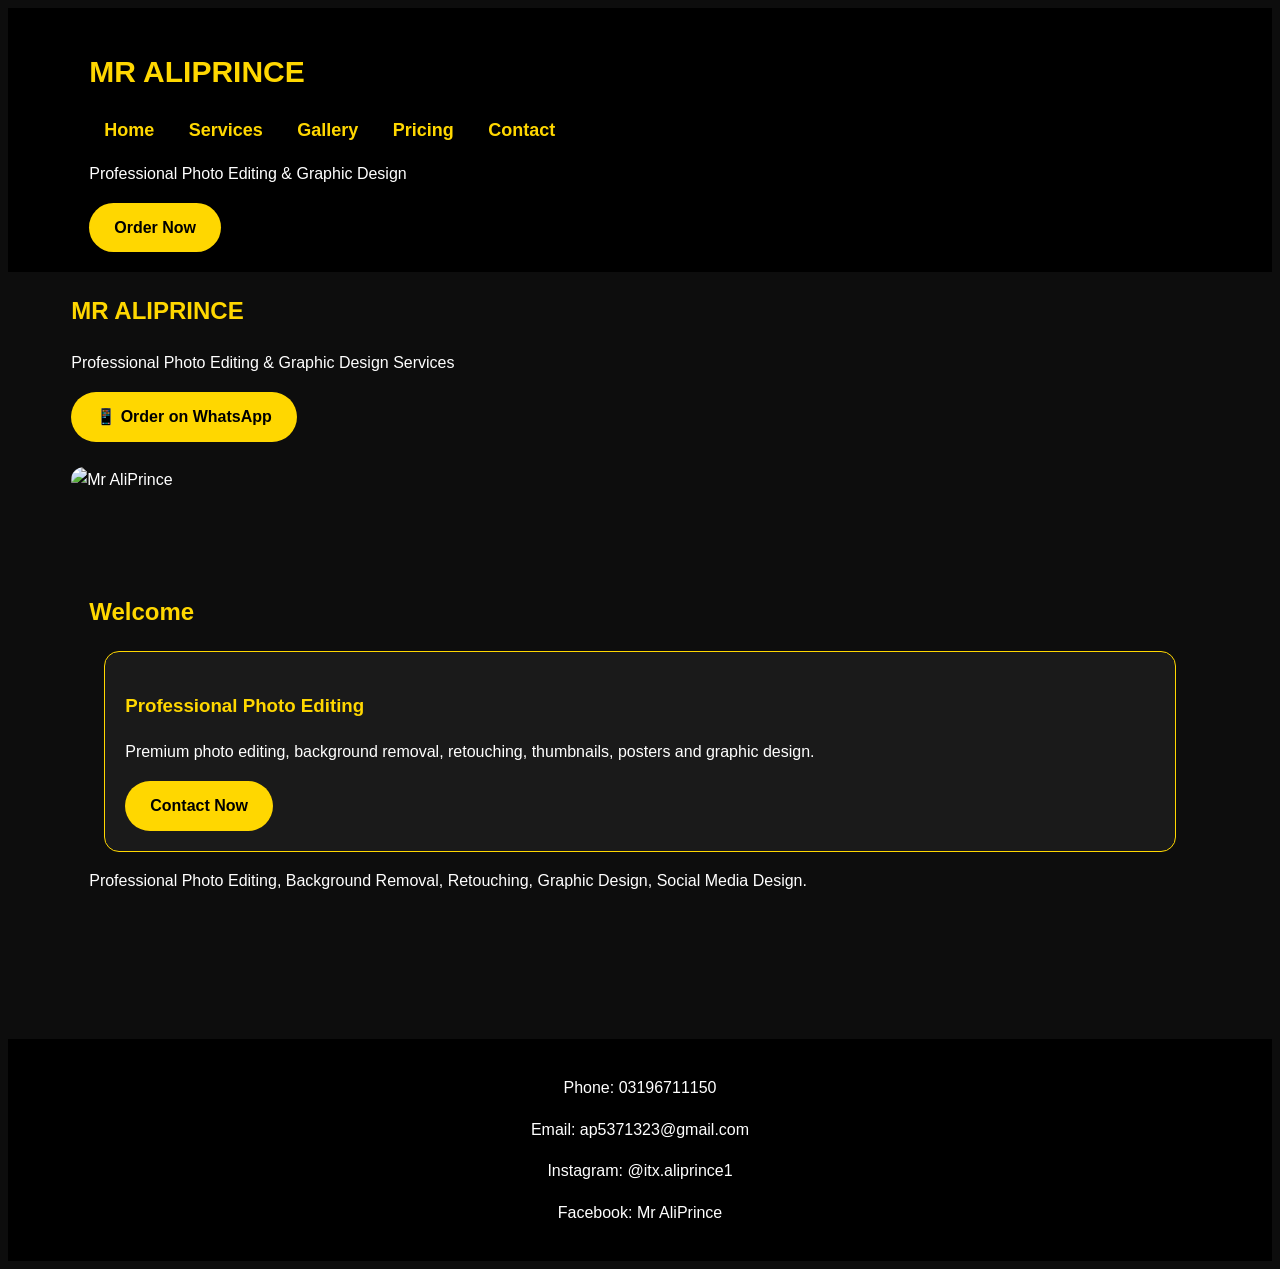
==== index.html @ 217202ed "Update index.html" ====
<!DOCTYPE html>
<html lang="en">
<head>
<meta charset="UTF-8">
<meta name="viewport" content="width=device-width, initial-scale=1.0">
<title>Mr AliPrince | Photo Editing</title>

<link rel="stylesheet" href="css/style.css">
</head>

<body>

<header>
<div class="container">
<h1 class="logo">MR ALIPRINCE</h1>
<nav>
    <a href="#home">Home</a>
    <a href="#services">Services</a>
    <a href="#gallery">Gallery</a>
    <a href="#pricing">Pricing</a>
    <a href="#contact">Contact</a>
</nav>
<p>Professional Photo Editing & Graphic Design</p>

<a class="btn" href="https://wa.me/923196711150">
Order Now
</a>
</div>
</header>
<section class="hero">
  <div class="container">
    <h1>MR ALIPRINCE</h1>
    <p>Professional Photo Editing & Graphic Design Services</p>

    <a href="https://wa.me/923196711150" class="btn">
      📱 Order on WhatsApp
    </a>

    <br><br>

    <img src="https://via.placeholder.com/500x350"
         alt="Mr AliPrince"
         style="width:100%;max-width:500px;border-radius:20px;">
  </div>
</section>
<section class="section">
<div class="container">

<h2>Welcome</h2>
<div class="card">
    <h3>Professional Photo Editing</h3>
    <p>Premium photo editing, background removal, retouching, thumbnails, posters and graphic design.</p>

    <a href="https://wa.me/923196711150" class="btn">
        Contact Now
    </a>
</div>
<p>
Professional Photo Editing,
Background Removal,
Retouching,
Graphic Design,
Social Media Design.
</p>

</div>
</section>

<footer>

<p>Phone: 03196711150</p>

<p>Email: ap5371323@gmail.com</p>

<p>Instagram: @itx.aliprince1</p>

<p>Facebook: Mr AliPrince</p>

</footer>

</body>
</html>
---- css/style.css ----
Update CSS
*{
margin:0;
padding:0;
box-sizing:border-box;
}

body{
background:#0d0d0d;
color:#fff;
font-family:Arial,sans-serif;
line-height:1.6;
}

.container{
width:90%;
max-width:1200px;
margin:auto;
}

header{
background:#000;
padding:20px;
position:sticky;
top:0;
}

.logo{
color:#FFD700;
font-size:30px;
font-weight:bold;
}

.btn{
background:#FFD700;
color:#000;
padding:12px 25px;
border-radius:30px;
text-decoration:none;
font-weight:bold;
display:inline-block;
}

.section{
padding:80px 20px;
}

.card{
background:#1a1a1a;
padding:20px;
border-radius:15px;
margin:15px;
border:1px solid #FFD700;
}

h1,h2,h3{
color:#FFD700;
}

img{
max-width:100%;
border-radius:15px;
}

footer{
background:#000;
text-align:center;
padding:20px;
margin-top:50px;
}
nav{
    margin-top:20px;
}

nav a{
    color:#FFD700;
    text-decoration:none;
    margin:0 15px;
    font-size:18px;
    font-weight:bold;
    transition:0.3s;
}

nav a:hover{
    color:white;
}
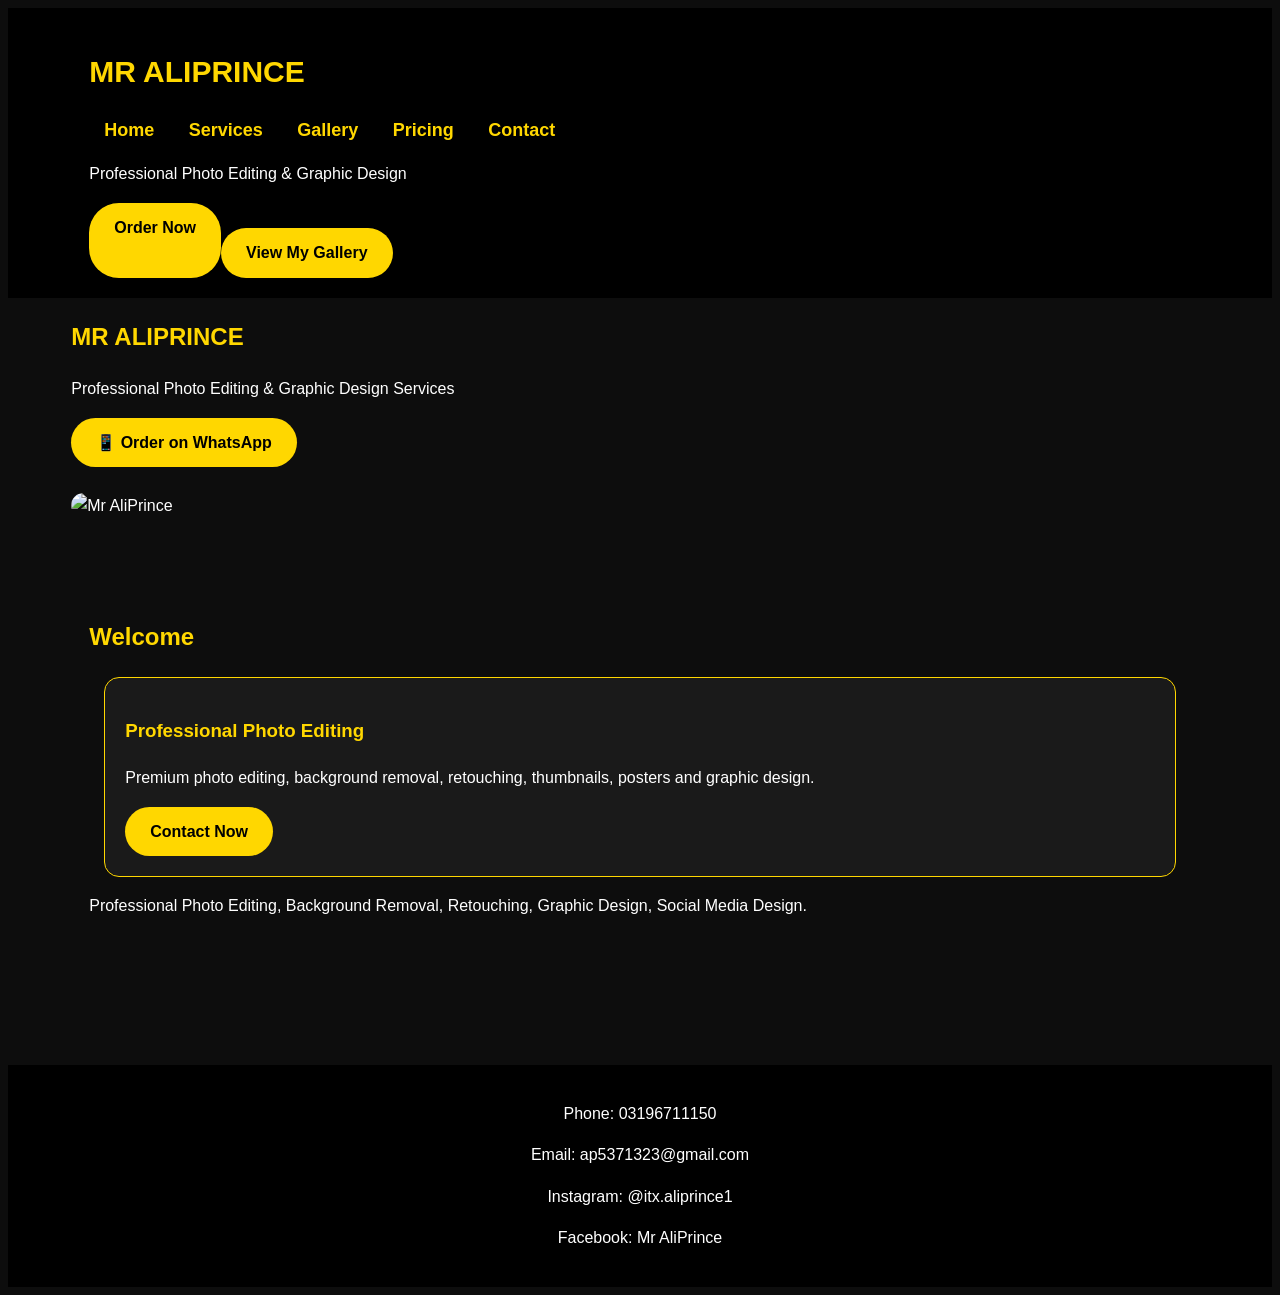
==== commit f4d9cd9c: "Update index.html" ====
--- a/index.html
+++ b/index.html
@@ -24,6 +24,9 @@
 
 <a class="btn" href="https://wa.me/923196711150">
 Order Now
+<br><br>
+
+<a class="btn" href="gallery.html">View My Gallery</a>
 </a>
 </div>
 </header>
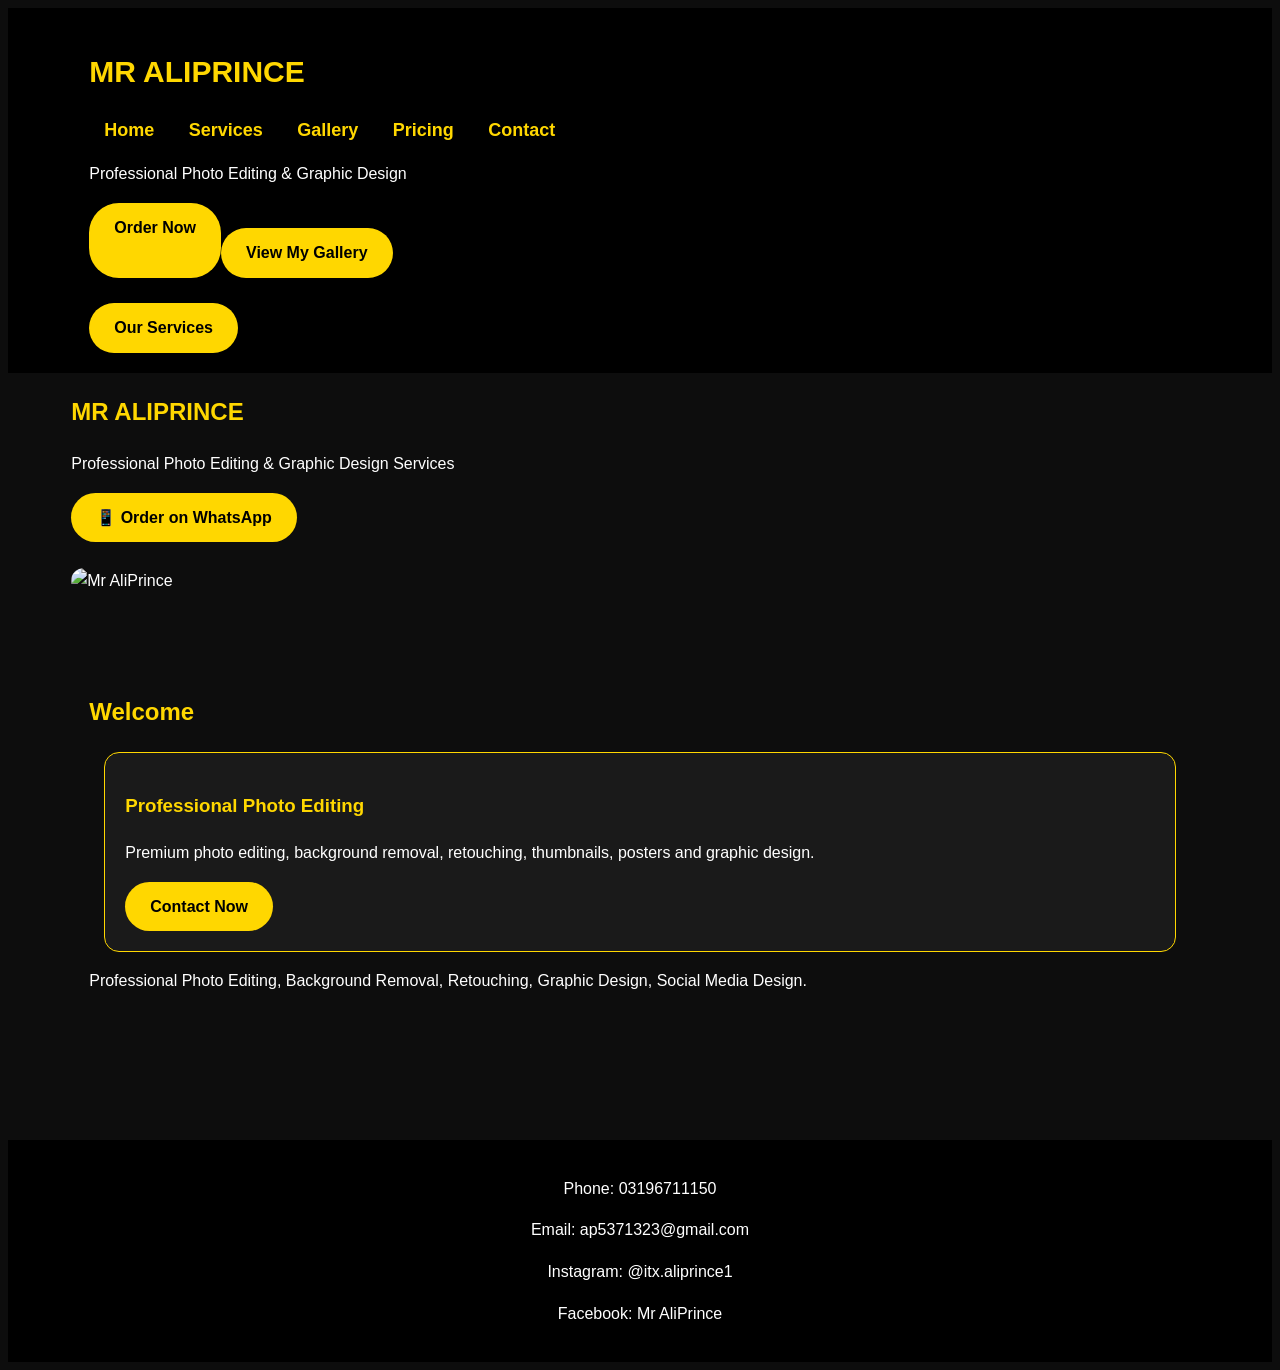
==== commit 3bd32b02: "Update index.html" ====
--- a/index.html
+++ b/index.html
@@ -27,6 +27,9 @@
 <br><br>
 
 <a class="btn" href="gallery.html">View My Gallery</a>
+<br><br>
+
+<a class="btn" href="services.html">Our Services</a>
 </a>
 </div>
 </header>
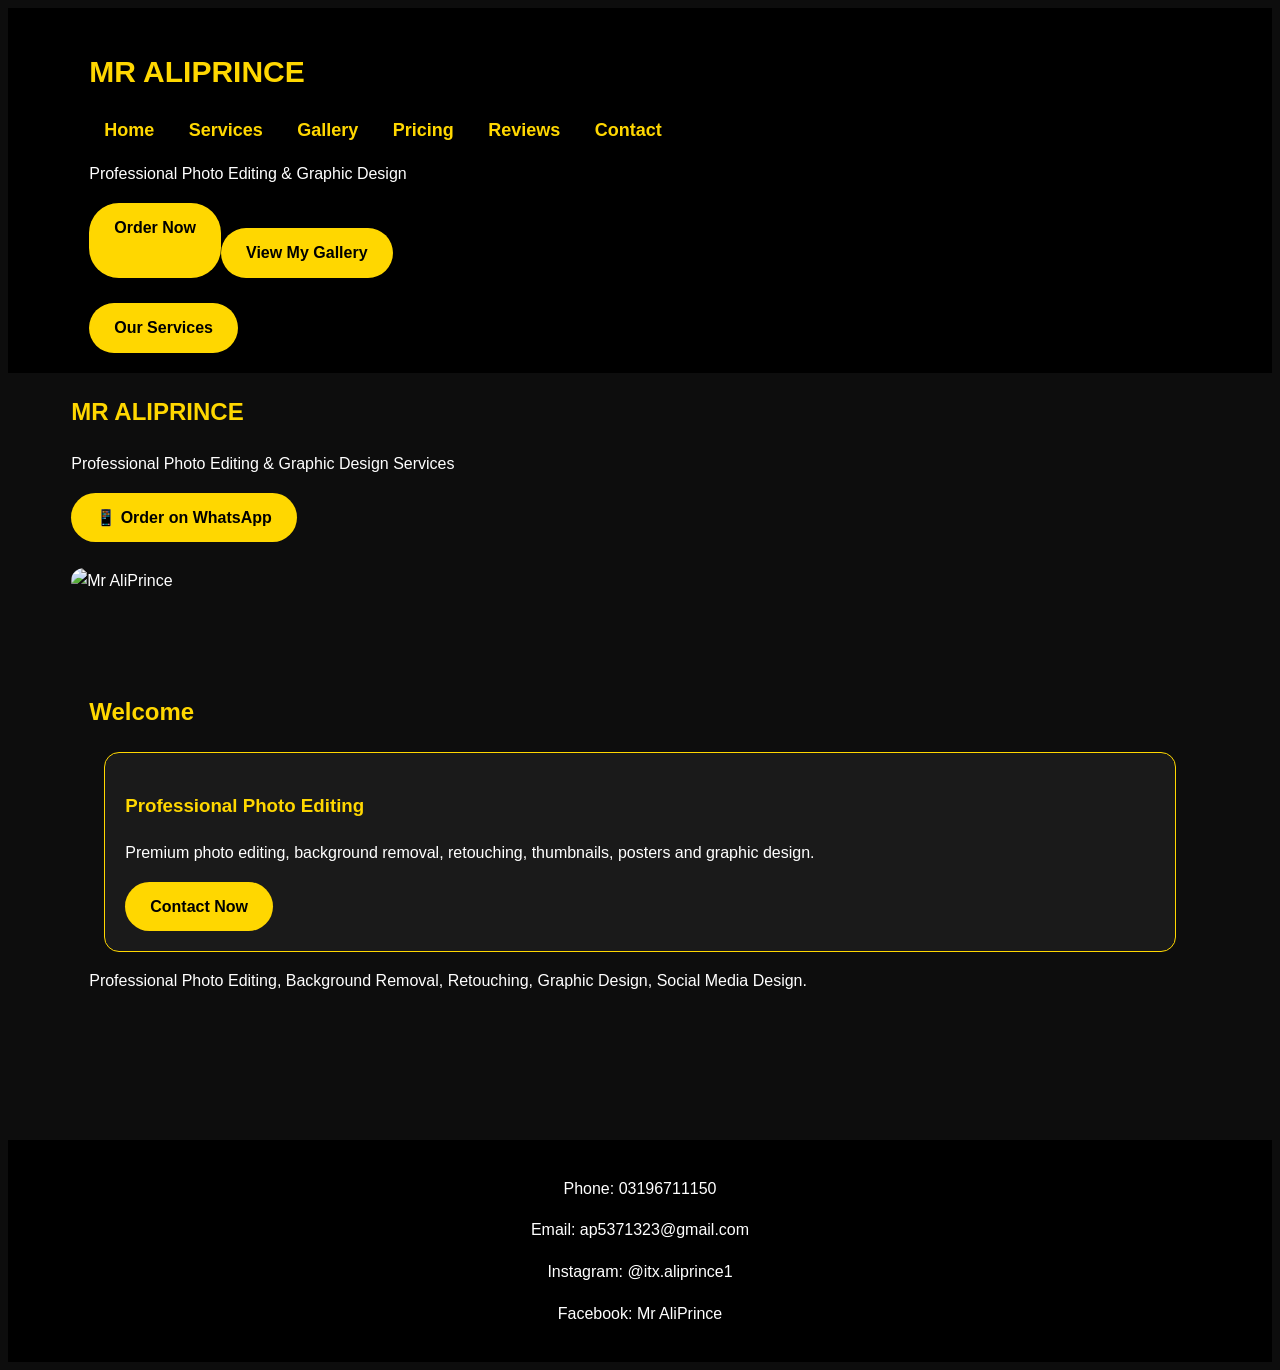
==== commit f30f16c3: "Update index.html" ====
--- a/index.html
+++ b/index.html
@@ -14,11 +14,12 @@
 <div class="container">
 <h1 class="logo">MR ALIPRINCE</h1>
 <nav>
-    <a href="#home">Home</a>
-    <a href="#services">Services</a>
-    <a href="#gallery">Gallery</a>
-    <a href="#pricing">Pricing</a>
-    <a href="#contact">Contact</a>
+<a href="index.html">Home</a>
+<a href="services.html">Services</a>
+<a href="gallery.html">Gallery</a>
+<a href="pricing.html">Pricing</a>
+<a href="reviews.html">Reviews</a>
+<a href="contact.html">Contact</a>
 </nav>
 <p>Professional Photo Editing & Graphic Design</p>
 
@@ -30,7 +31,6 @@
 <br><br>
 
 <a class="btn" href="services.html">Our Services</a>
-</a>
 </div>
 </header>
 <section class="hero">
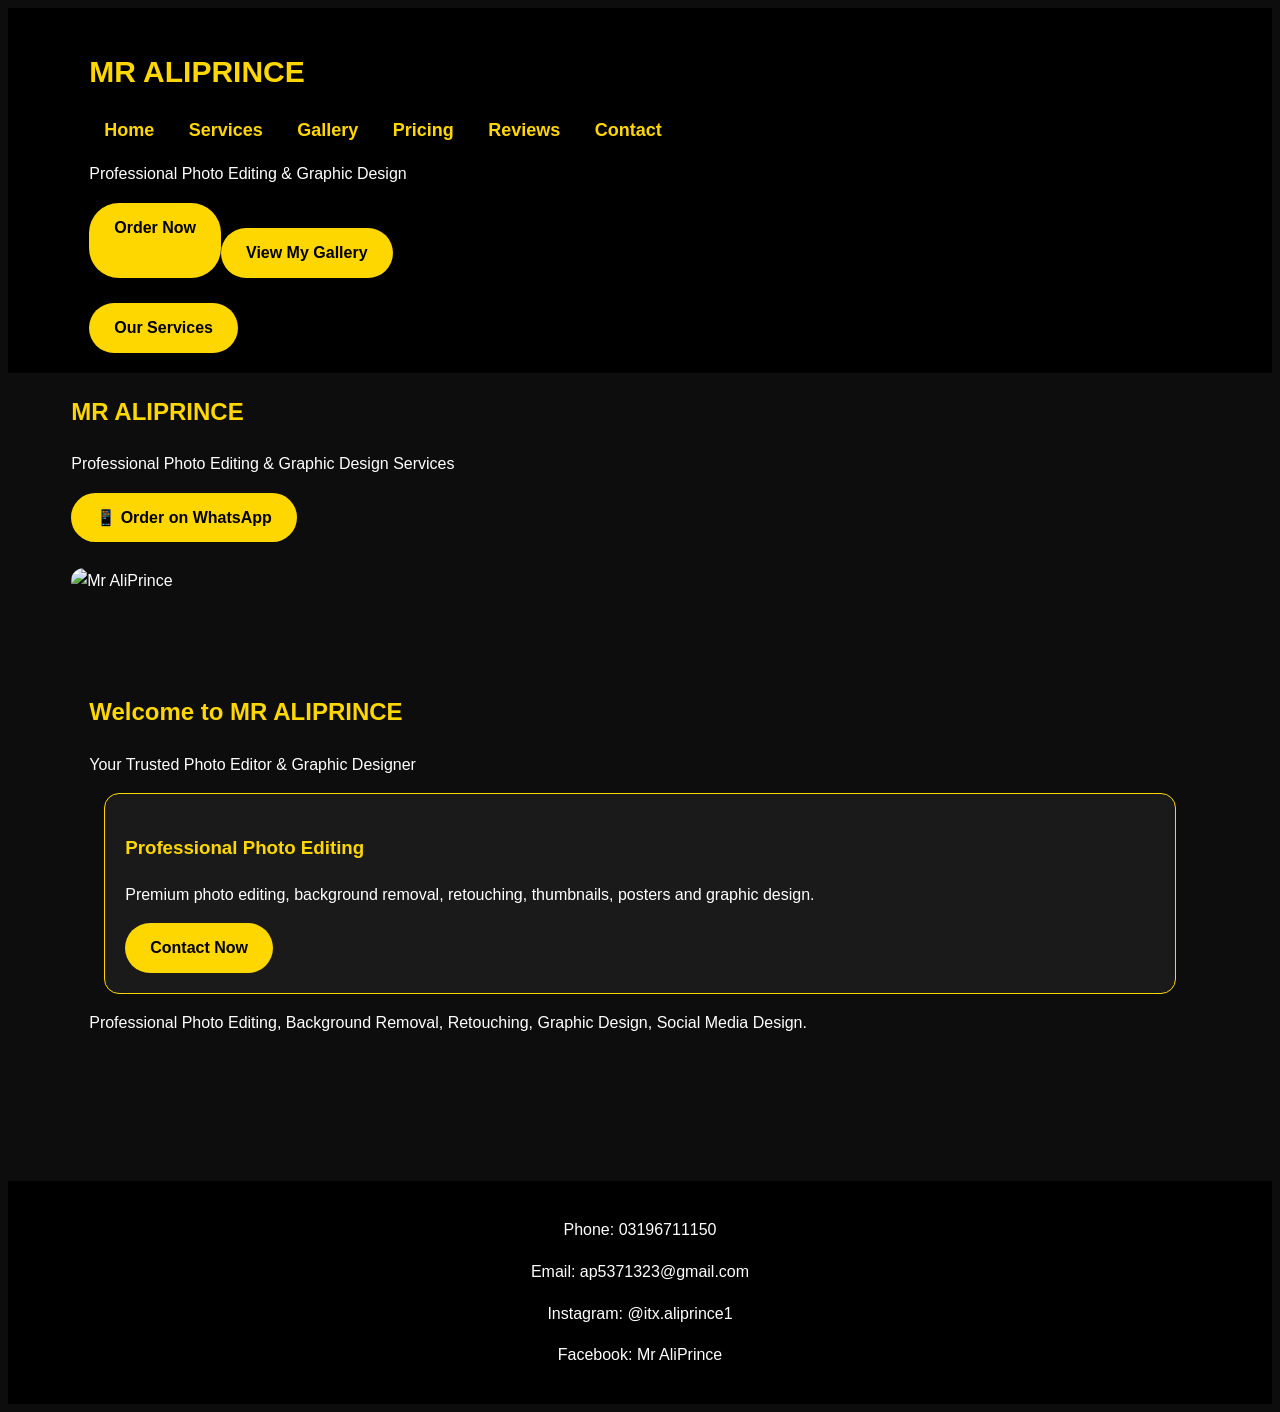
==== commit 87b95297: "Update index.html" ====
--- a/index.html
+++ b/index.html
@@ -52,7 +52,9 @@
 <section class="section">
 <div class="container">
 
-<h2>Welcome</h2>
+<h2>Welcome to MR ALIPRINCE</h2>
+
+<p>Your Trusted Photo Editor & Graphic Designer</p>
 <div class="card">
     <h3>Professional Photo Editing</h3>
     <p>Premium photo editing, background removal, retouching, thumbnails, posters and graphic design.</p>
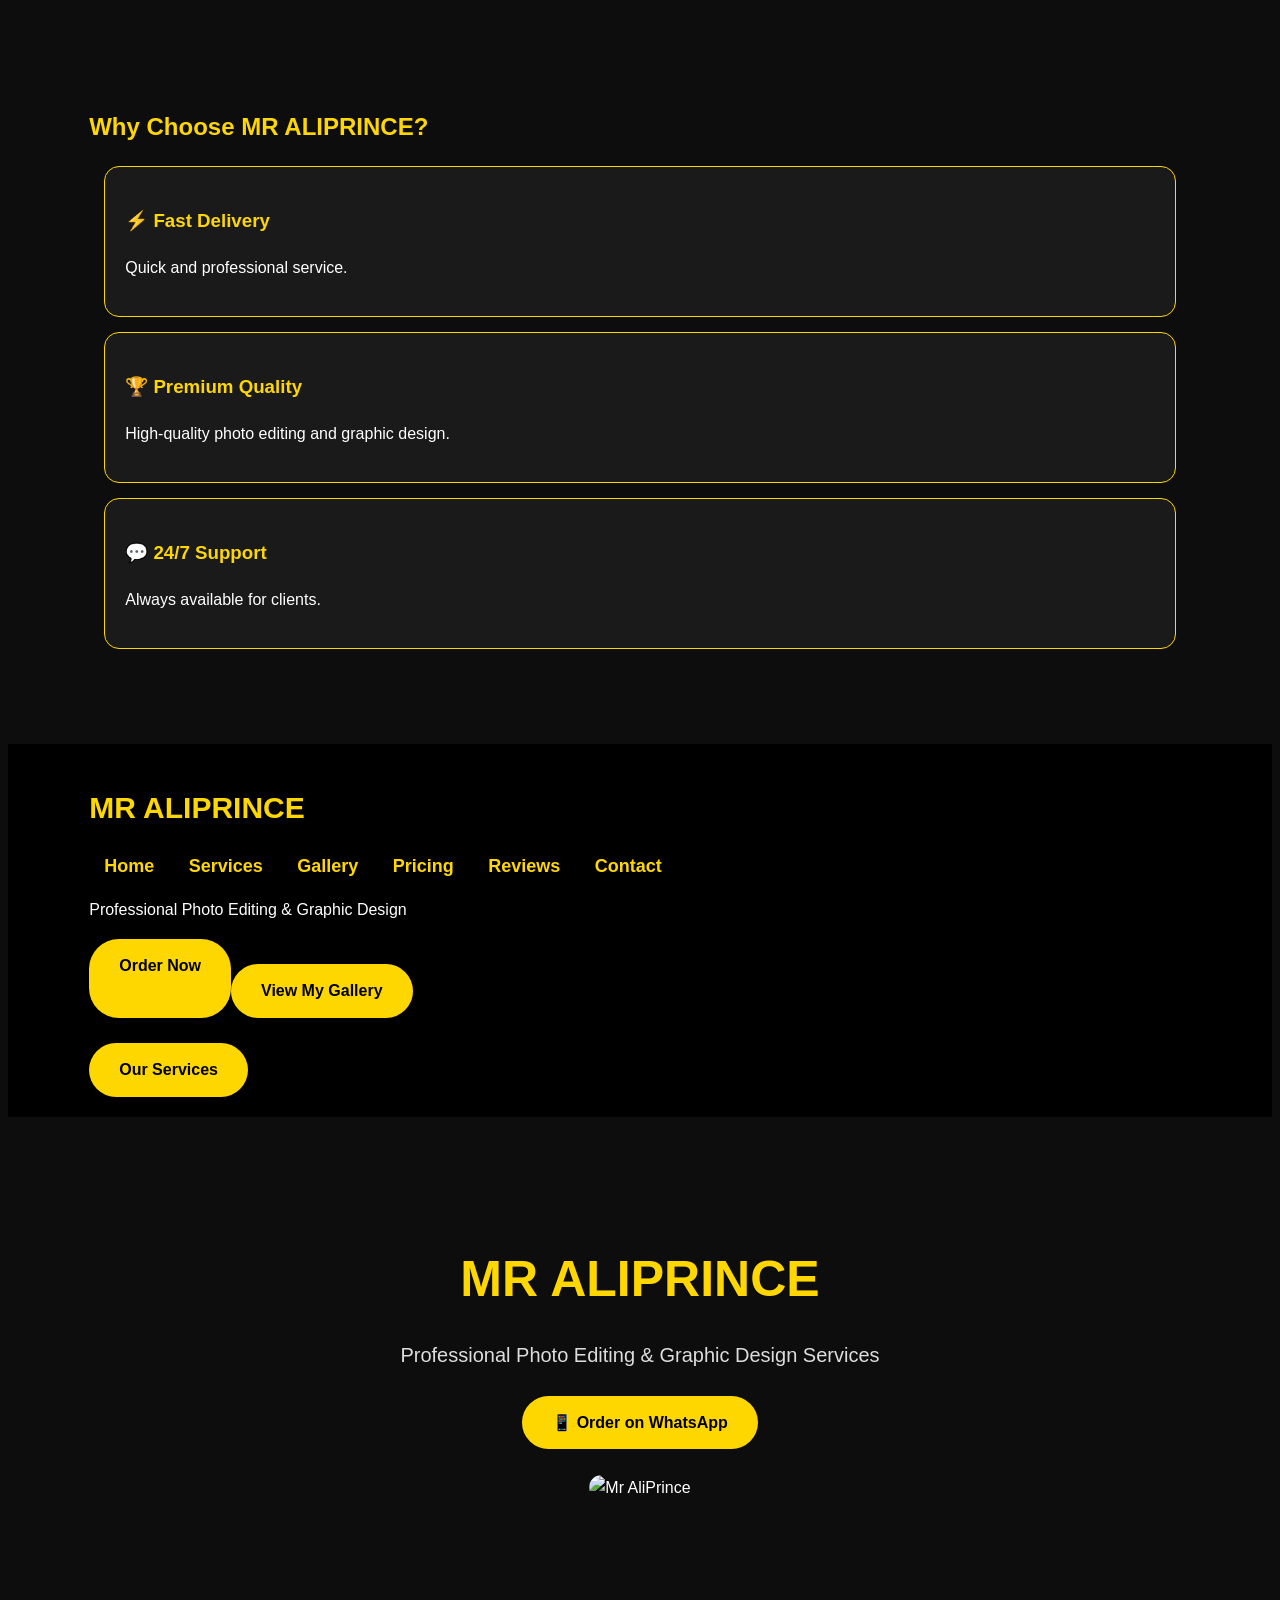
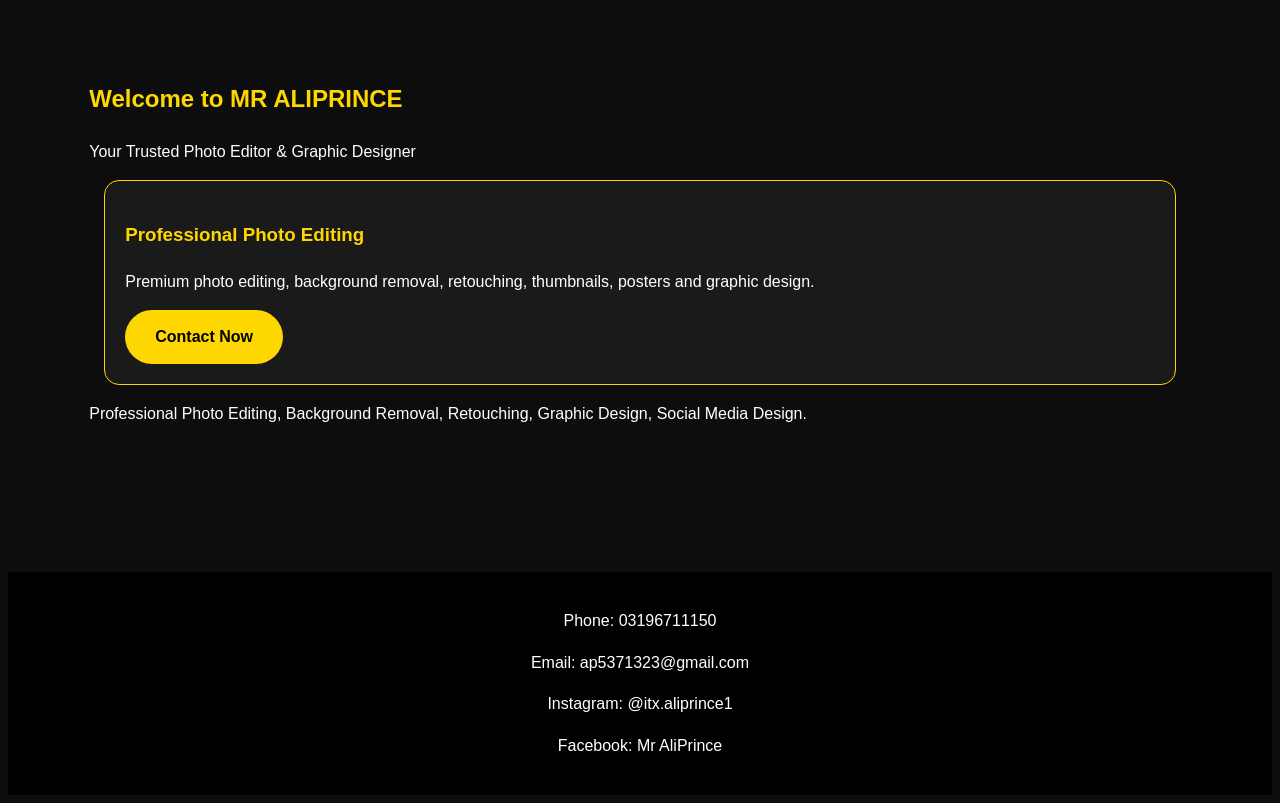
==== commit 77e58e37: "Update index.html" ====
--- a/index.html
+++ b/index.html
@@ -7,7 +7,26 @@
 
 <link rel="stylesheet" href="css/style.css">
 </head>
+<section class="section">
+    <div class="container">
+        <h2>Why Choose MR ALIPRINCE?</h2>
 
+        <div class="card">
+            <h3>⚡ Fast Delivery</h3>
+            <p>Quick and professional service.</p>
+        </div>
+
+        <div class="card">
+            <h3>🏆 Premium Quality</h3>
+            <p>High-quality photo editing and graphic design.</p>
+        </div>
+
+        <div class="card">
+            <h3>💬 24/7 Support</h3>
+            <p>Always available for clients.</p>
+        </div>
+    </div>
+</section>
 <body>
 
 <header>
--- a/css/style.css
+++ b/css/style.css
@@ -83,4 +83,36 @@
 
 nav a:hover{
     color:white;
+}
+.hero{
+    padding:80px 20px;
+    text-align:center;
+}
+
+.hero h1{
+    font-size:50px;
+    color:#FFD700;
+    margin-bottom:15px;
+}
+
+.hero p{
+    font-size:20px;
+    color:#ddd;
+    margin-bottom:25px;
+}
+
+.btn{
+    display:inline-block;
+    background:#FFD700;
+    color:#000;
+    padding:14px 30px;
+    border-radius:30px;
+    text-decoration:none;
+    font-weight:bold;
+    transition:.3s;
+}
+
+.btn:hover{
+    background:#fff;
+    transform:scale(1.05);
 }
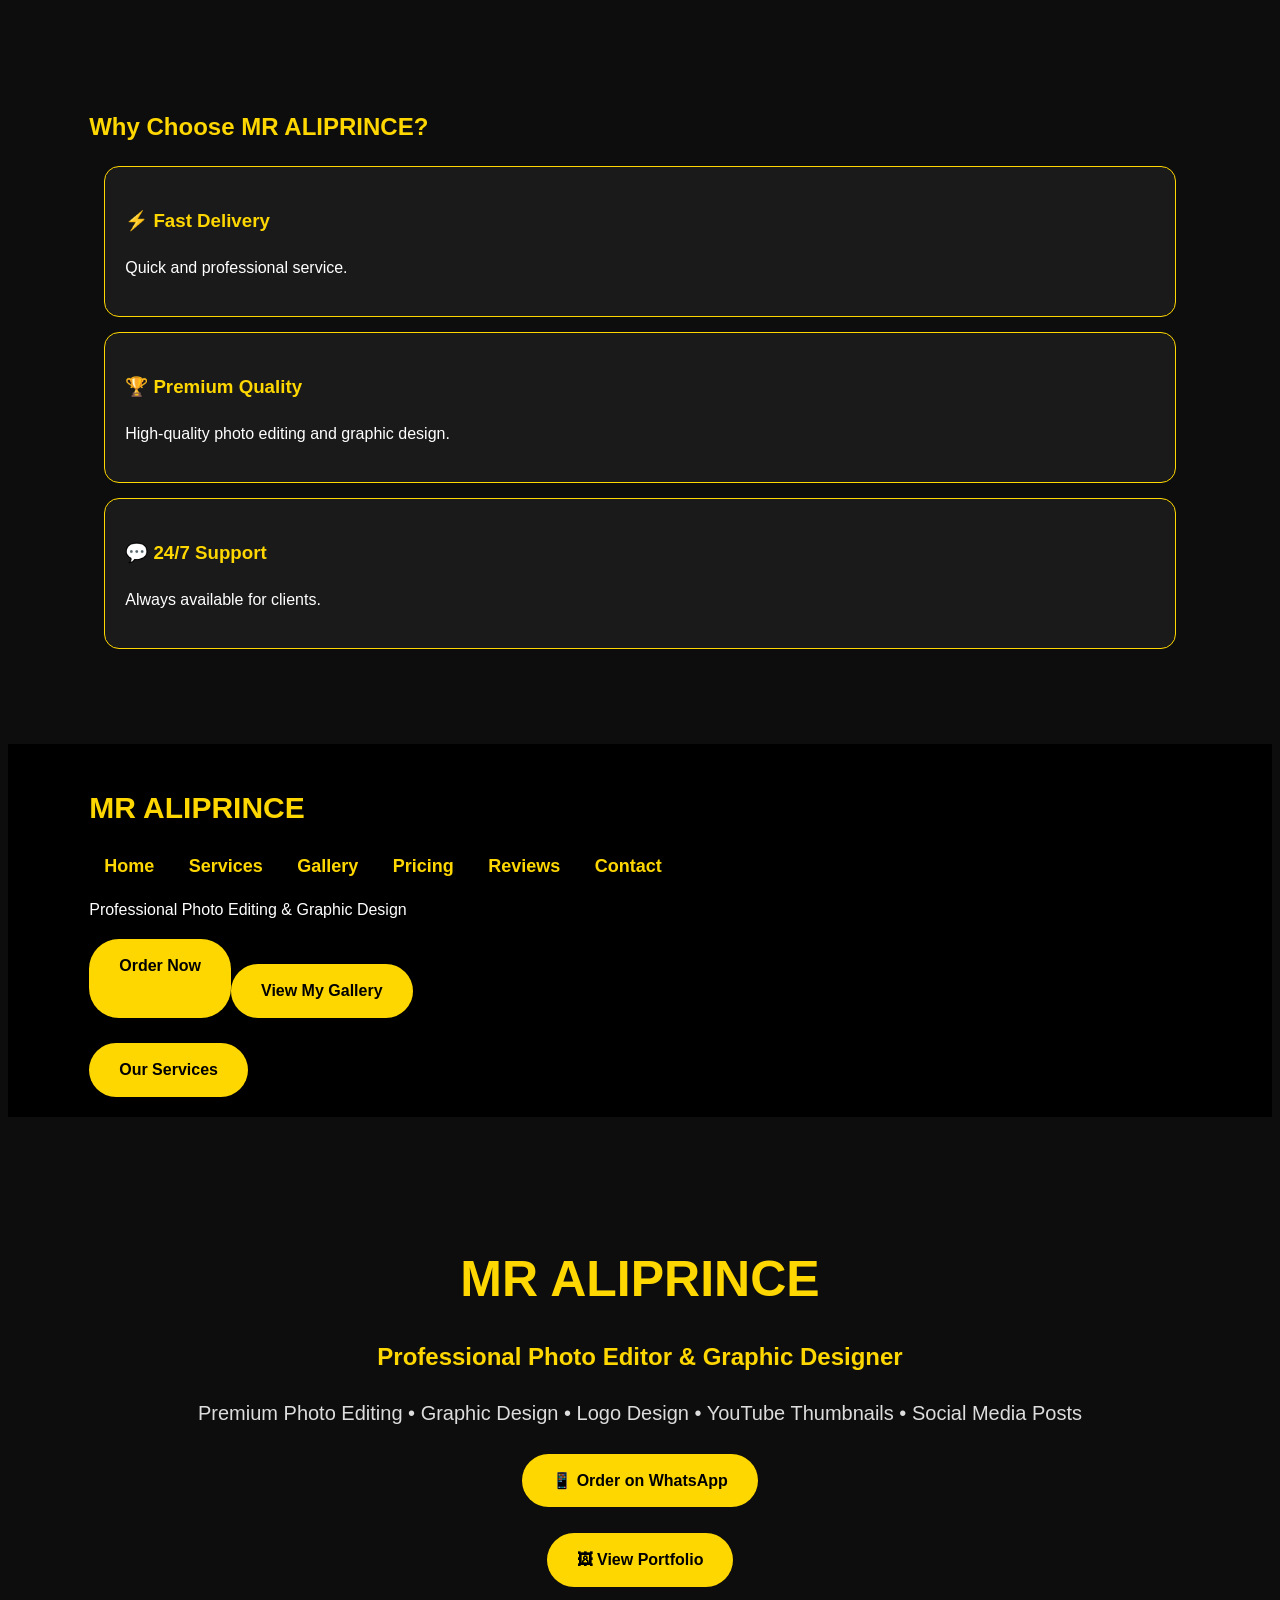
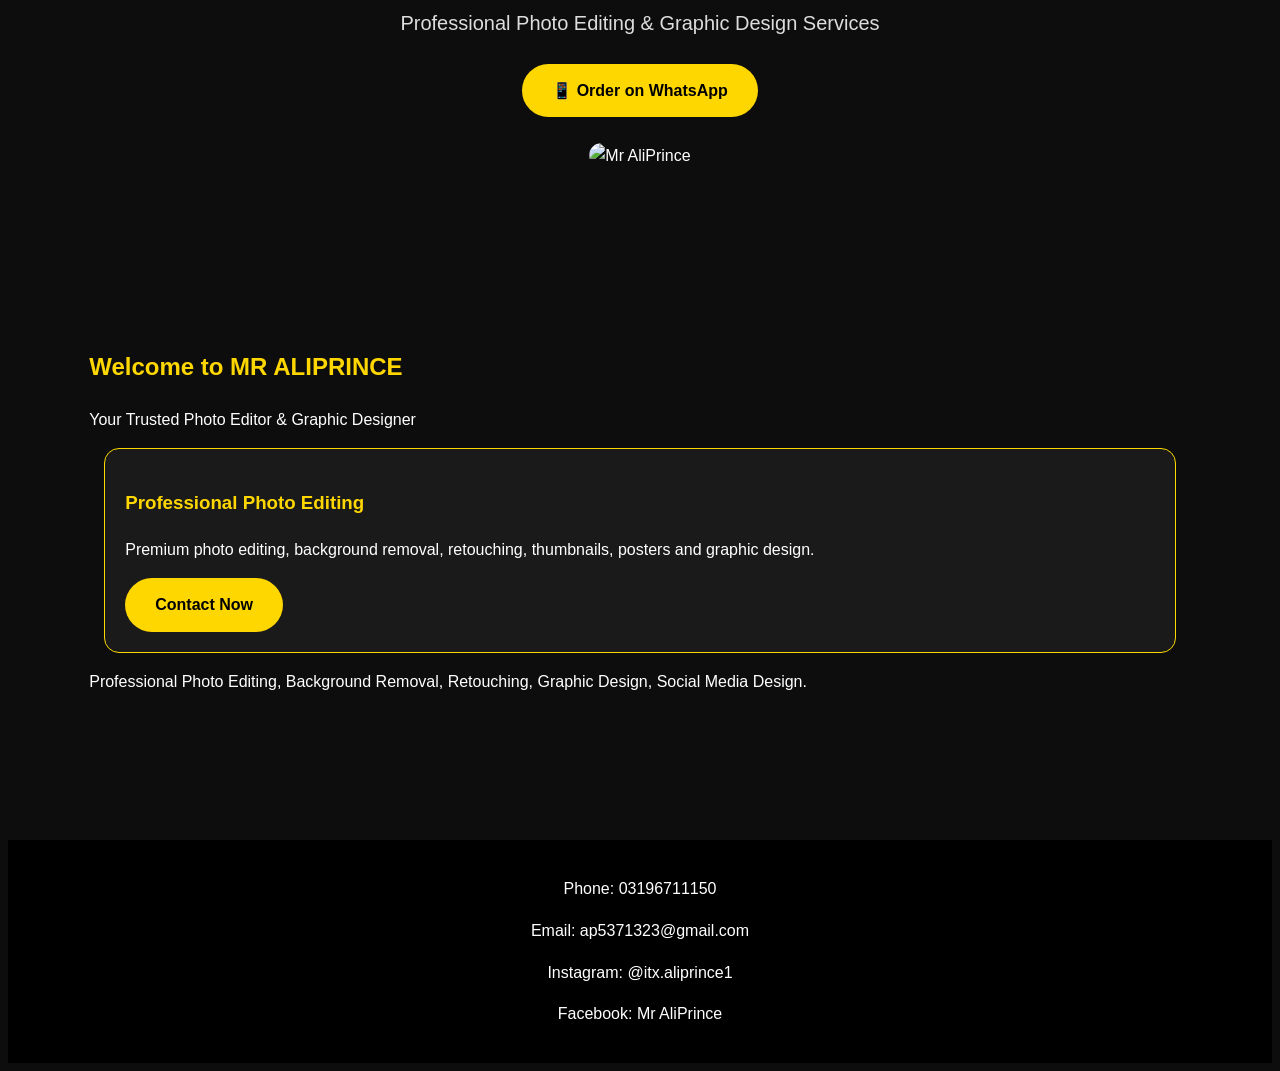
==== commit bce2df13: "Update index.html" ====
--- a/index.html
+++ b/index.html
@@ -55,6 +55,21 @@
 <section class="hero">
   <div class="container">
     <h1>MR ALIPRINCE</h1>
+<h2>Professional Photo Editor & Graphic Designer</h2>
+
+<p>
+Premium Photo Editing • Graphic Design • Logo Design • YouTube Thumbnails • Social Media Posts
+</p>
+
+<a class="btn" href="https://wa.me/923196711150">
+📱 Order on WhatsApp
+</a>
+
+<br><br>
+
+<a class="btn" href="gallery.html">
+🖼 View Portfolio
+</a>
     <p>Professional Photo Editing & Graphic Design Services</p>
 
     <a href="https://wa.me/923196711150" class="btn">
